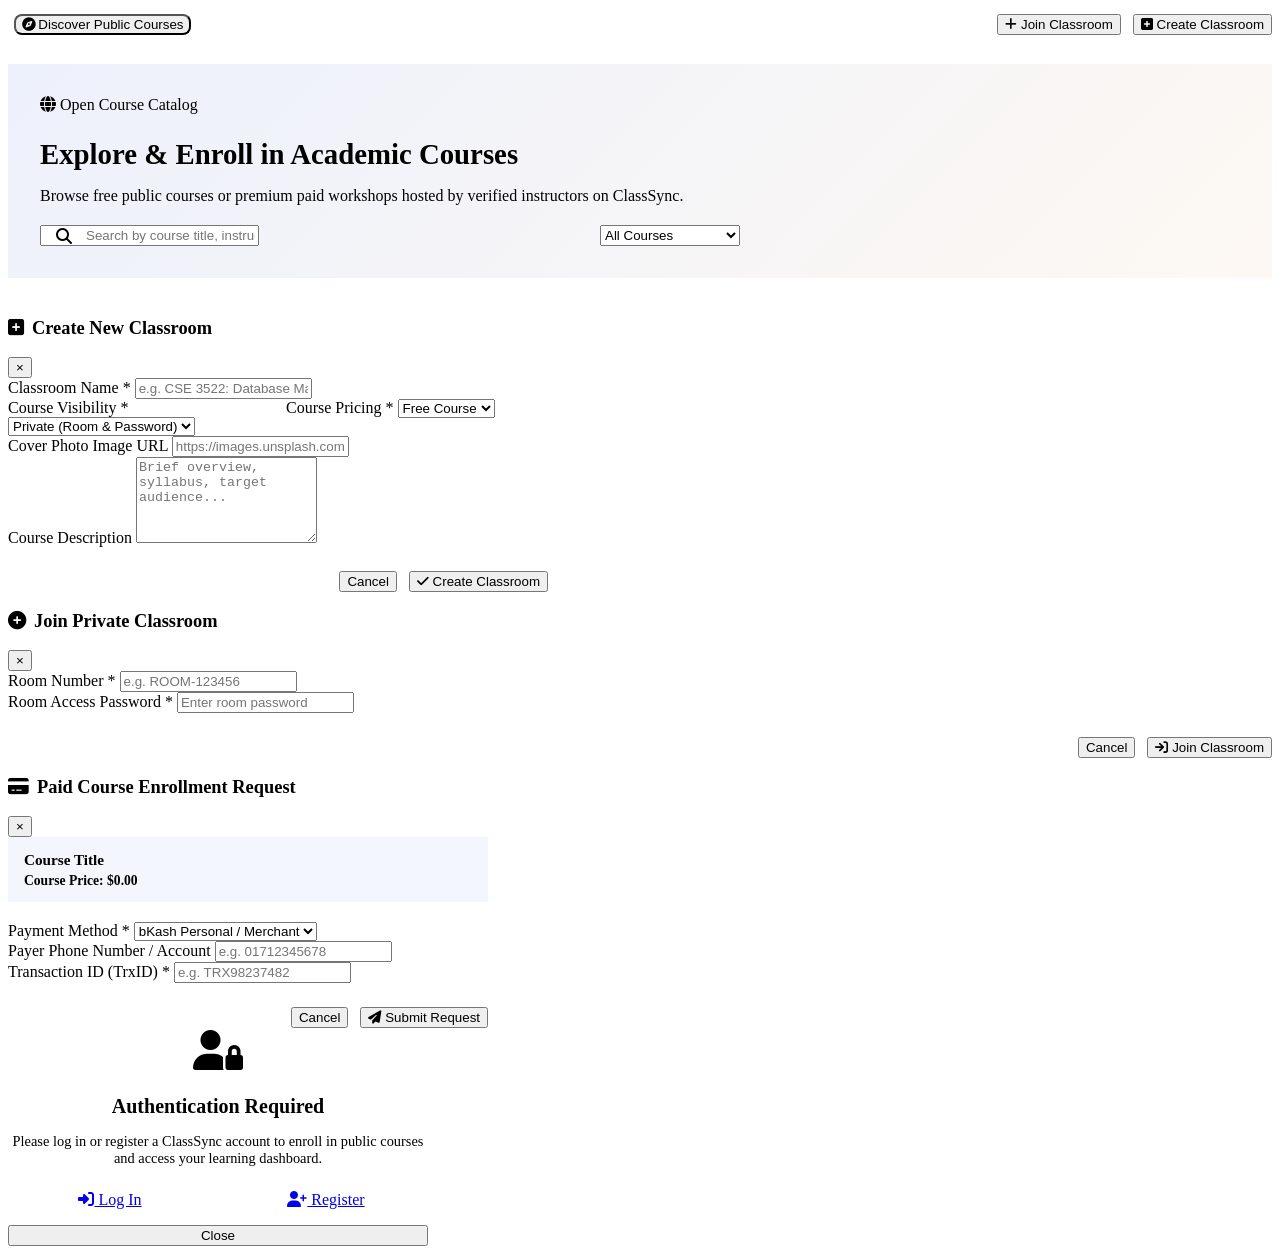
==== public/index.html @ d3f5ea3e "Complete ClassSync platform updates: visibility, messaging, file types, live session notifications, " ====
<!DOCTYPE html>
<html lang="en">
<head>
  <meta charset="UTF-8">
  <meta name="viewport" content="width=device-width, initial-scale=1.0">
  <title>ClassSync - Academic Classroom Management Platform</title>
  <meta name="description" content="Manage classrooms, public courses, homework assignments, submission matrices, live video sessions, and learner leaderboards.">
  <link rel="preconnect" href="https://fonts.googleapis.com">
  <link rel="preconnect" href="https://fonts.gstatic.com" crossorigin>
  <link href="https://fonts.googleapis.com/css2?family=Outfit:wght@500;600;700;800&family=Plus+Jakarta+Sans:wght@400;500;600;700&display=swap" rel="stylesheet">
  <link rel="stylesheet" href="https://cdnjs.cloudflare.com/ajax/libs/font-awesome/6.5.1/css/all.min.css">
  <link rel="stylesheet" href="/css/style.css">
</head>
<body>
  <div id="navbar-container"></div>

  <main class="container">
    <!-- View Navigation Switcher (for authenticated users) -->
    <div style="display: flex; justify-content: space-between; align-items: center; margin-bottom: 1.5rem; flex-wrap: wrap; gap: 1rem;">
      <div style="display: flex; gap: 0.5rem; background: var(--card-bg); padding: 0.35rem; border-radius: 12px; border: 1px solid var(--border-color);">
        <button id="view-browse-tab" class="btn btn-primary btn-sm active" style="border-radius: 8px;">
          <i class="fa-solid fa-compass"></i> Discover Public Courses
        </button>
        <button id="view-dashboard-tab" class="btn btn-outline btn-sm auth-only" style="border-radius: 8px; display: none;">
          <i class="fa-solid fa-gauge"></i> My Dashboard
        </button>
      </div>

      <div style="display: flex; gap: 0.75rem;" class="auth-only">
        <button id="open-join-modal-btn" class="btn btn-outline">
          <i class="fa-solid fa-plus"></i> Join Classroom
        </button>
        <button id="open-create-modal-btn" class="btn btn-accent">
          <i class="fa-solid fa-square-plus"></i> Create Classroom
        </button>
      </div>
    </div>

    <!-- PUBLIC COURSE DISCOVERY SECTION -->
    <section id="section-browse" style="margin-bottom: 2.5rem;">
      <!-- Hero Banner -->
      <div class="card" style="background: linear-gradient(135deg, rgba(29, 78, 216, 0.08) 0%, rgba(217, 119, 6, 0.05) 100%); border: 1px solid var(--border-color); margin-bottom: 1.75rem; padding: 2rem;">
        <div style="max-width: 700px;">
          <span class="badge badge-blue" style="margin-bottom: 0.75rem;"><i class="fa-solid fa-globe"></i> Open Course Catalog</span>
          <h1 style="font-size: 1.8rem; font-weight: 800; margin-bottom: 0.5rem; color: var(--text-main);">
            Explore & Enroll in Academic Courses
          </h1>
          <p class="card-subtitle" style="font-size: 1rem; margin-bottom: 1.25rem;">
            Browse free public courses or premium paid workshops hosted by verified instructors on ClassSync.
          </p>

          <!-- Search Bar & Filters -->
          <div style="display: flex; gap: 0.75rem; flex-wrap: wrap;">
            <div style="position: relative; flex: 1; min-width: 260px;">
              <i class="fa-solid fa-magnifying-glass" style="position: absolute; left: 1rem; top: 50%; transform: translateY(-50%); color: var(--text-muted);"></i>
              <input type="text" id="public-search-input" class="form-control" placeholder="Search by course title, instructor, or topic..." style="padding-left: 2.75rem;">
            </div>
            <select id="public-type-filter" class="form-control" style="width: auto; min-width: 140px;">
              <option value="all">All Courses</option>
              <option value="free">Free Courses</option>
              <option value="paid">Paid Courses</option>
            </select>
          </div>
        </div>
      </div>

      <!-- Course Grid -->
      <div class="grid" id="public-courses-grid">
        <!-- Render Public Course Cards / Skeletons -->
      </div>
    </section>

    <!-- AUTHENTICATED DASHBOARD SECTION (Hidden by default or toggled) -->
    <div id="section-dashboard" style="display: none;">
      <!-- Submission Activity Heatmap -->
      <section style="margin-bottom: 2.5rem;" class="card">
        <div style="display: flex; justify-content: space-between; align-items: center; margin-bottom: 1rem;">
          <div style="display: flex; align-items: center; gap: 0.75rem;">
            <div style="font-size: 1.25rem; color: var(--primary-color);">
              <i class="fa-solid fa-calendar-days"></i>
            </div>
            <div>
              <h2 style="font-size: 1.1rem; font-weight: 700;">Submission Activity Heatmap</h2>
              <p class="card-subtitle" style="margin: 0;">Daily solution submissions over the last 90 days</p>
            </div>
          <div style="display: flex; align-items: center; gap: 1rem; flex-wrap: wrap;">
            <select id="heatmap-homework-select" style="font-size: 0.8rem; padding: 0.35rem 0.6rem; border-radius: 6px; background: var(--bg-color); color: var(--text-color); border: 1px solid var(--border-color); cursor: pointer;">
              <option value="">All Homeworks</option>
            </select>
            <div style="display: flex; align-items: center; gap: 0.4rem; font-size: 0.75rem; color: var(--text-muted);">
              <span>Less</span>
              <div style="width: 12px; height: 12px; background: var(--border-color); border-radius: 2px;"></div>
              <div style="width: 12px; height: 12px; background: #a5b4fc; border-radius: 2px;"></div>
              <div style="width: 12px; height: 12px; background: #1d4ed8; border-radius: 2px;"></div>
              <div style="width: 12px; height: 12px; background: #1e3a8a; border-radius: 2px;"></div>
              <span>More</span>
            </div>
          </div>
        </div>
        <div id="heatmap-grid" style="display: flex; flex-wrap: wrap; gap: 6px; padding: 0.5rem 0;">
          <p class="card-subtitle">Loading submission activity...</p>
        </div>
      </section>

      <!-- Instructor Section -->
      <section style="margin-bottom: 2.5rem;">
        <div style="display: flex; align-items: center; gap: 0.5rem; margin-bottom: 1.25rem;">
          <i class="fa-solid fa-chalkboard-user" style="color: var(--primary-color); font-size: 1.2rem;"></i>
          <h2 style="font-size: 1.25rem; font-weight: 700;">Classrooms You Teach (Instructor)</h2>
        </div>
        <div class="grid" id="instructor-classrooms-grid">
          <!-- Render Cards / Skeletons -->
        </div>
      </section>

      <!-- Learner / TA Section -->
      <section>
        <div style="display: flex; align-items: center; gap: 0.5rem; margin-bottom: 1.25rem;">
          <i class="fa-solid fa-user-graduate" style="color: var(--status-green); font-size: 1.2rem;"></i>
          <h2 style="font-size: 1.25rem; font-weight: 700;">Classrooms You Joined (Learner / TA)</h2>
        </div>
        <div class="grid" id="joined-classrooms-grid">
          <!-- Render Cards / Skeletons -->
        </div>
      </section>
    </div>
  </main>

  <!-- Create Classroom Modal -->
  <div class="modal" id="create-modal">
    <div class="modal-content" style="max-width: 540px;">
      <div class="modal-header">
        <h3 style="font-size: 1.15rem; font-weight: 700; display: flex; align-items: center; gap: 0.5rem;">
          <i class="fa-solid fa-square-plus" style="color: var(--primary-color);"></i> Create New Classroom
        </h3>
        <button class="modal-close" id="close-create-modal">&times;</button>
      </div>
      <form id="create-classroom-form">
        <div id="create-error" class="form-error-msg" style="display: none; margin-bottom: 1rem;"></div>

        <div class="form-group">
          <label for="create-name">Classroom Name *</label>
          <input type="text" id="create-name" class="form-control" placeholder="e.g. CSE 3522: Database Management Systems" required>
        </div>
        
        <div style="display: grid; grid-template-columns: 1fr 1fr; gap: 1rem;">
          <div class="form-group">
            <label for="create-visibility">Course Visibility *</label>
            <select id="create-visibility" class="form-control">
              <option value="private">Private (Room & Password)</option>
              <option value="public">Public (Discoverable)</option>
            </select>
          </div>

          <div class="form-group">
            <label for="create-is-paid">Course Pricing *</label>
            <select id="create-is-paid" class="form-control">
              <option value="false">Free Course</option>
              <option value="true">Paid Course</option>
            </select>
          </div>
        </div>

        <div class="form-group" id="create-price-group" style="display: none;">
          <label for="create-price">Course Price ($ USD) *</label>
          <input type="number" step="0.01" min="0" id="create-price" class="form-control" placeholder="e.g. 49.99">
        </div>

        <div class="form-group">
          <label for="create-cover-url">Cover Photo Image URL</label>
          <input type="url" id="create-cover-url" class="form-control" placeholder="https://images.unsplash.com/photo-...">
        </div>

        <div class="form-group">
          <label for="create-desc">Course Description</label>
          <textarea id="create-desc" class="form-control" style="height: 80px;" placeholder="Brief overview, syllabus, target audience..."></textarea>
        </div>

        <div style="display: flex; justify-content: flex-end; gap: 0.75rem; margin-top: 1.5rem;">
          <button type="button" class="btn btn-outline" id="cancel-create-btn">Cancel</button>
          <button type="submit" class="btn btn-primary" id="submit-create-btn">
            <i class="fa-solid fa-check"></i> Create Classroom
          </button>
        </div>
      </form>
    </div>
  </div>

  <!-- Join Classroom Modal -->
  <div class="modal" id="join-modal">
    <div class="modal-content">
      <div class="modal-header">
        <h3 style="font-size: 1.15rem; font-weight: 700; display: flex; align-items: center; gap: 0.5rem;">
          <i class="fa-solid fa-plus-circle" style="color: var(--primary-color);"></i> Join Private Classroom
        </h3>
        <button class="modal-close" id="close-join-modal">&times;</button>
      </div>
      <form id="join-classroom-form">
        <div id="join-error" class="form-error-msg" style="display: none; margin-bottom: 1rem;"></div>

        <div class="form-group">
          <label for="join-room-num">Room Number *</label>
          <input type="text" id="join-room-num" class="form-control" placeholder="e.g. ROOM-123456" required>
        </div>
        <div class="form-group">
          <label for="join-room-pass">Room Access Password *</label>
          <input type="password" id="join-room-pass" class="form-control" placeholder="Enter room password" required>
        </div>
        <div style="display: flex; justify-content: flex-end; gap: 0.75rem; margin-top: 1.5rem;">
          <button type="button" class="btn btn-outline" id="cancel-join-btn">Cancel</button>
          <button type="submit" class="btn btn-primary" id="submit-join-btn">
            <i class="fa-solid fa-arrow-right-to-bracket"></i> Join Classroom
          </button>
        </div>
      </form>
    </div>
  </div>

  <!-- Paid Course Enrollment Request Modal -->
  <div class="modal" id="paid-enroll-modal">
    <div class="modal-content" style="max-width: 480px;">
      <div class="modal-header">
        <h3 style="font-size: 1.15rem; font-weight: 700; display: flex; align-items: center; gap: 0.5rem;">
          <i class="fa-solid fa-credit-card" style="color: var(--accent-color);"></i> Paid Course Enrollment Request
        </h3>
        <button class="modal-close" id="close-paid-enroll-modal">&times;</button>
      </div>
      <form id="paid-enroll-form">
        <div id="paid-enroll-error" class="form-error-msg" style="display: none; margin-bottom: 1rem;"></div>
        <input type="hidden" id="paid-course-id">

        <div class="card" style="background: rgba(29, 78, 216, 0.05); border: 1px solid var(--border-color); margin-bottom: 1.25rem; padding: 0.85rem 1rem;">
          <p style="margin: 0; font-size: 0.95rem; font-weight: 700;" id="paid-course-title">Course Title</p>
          <p style="margin: 0.25rem 0 0 0; font-size: 0.85rem; color: var(--accent-color); font-weight: 600;" id="paid-course-price-info">Course Price: $0.00</p>
        </div>

        <div class="form-group">
          <label for="paid-method">Payment Method *</label>
          <select id="paid-method" class="form-control" required>
            <option value="bKash">bKash Personal / Merchant</option>
            <option value="Nagad">Nagad</option>
            <option value="Rocket">Rocket</option>
            <option value="Bank Transfer">Bank Wire / Transfer</option>
            <option value="Card/Other">Credit/Debit Card or Other</option>
          </select>
        </div>

        <div class="form-group">
          <label for="paid-phone">Payer Phone Number / Account</label>
          <input type="text" id="paid-phone" class="form-control" placeholder="e.g. 01712345678">
        </div>

        <div class="form-group">
          <label for="paid-trx">Transaction ID (TrxID) *</label>
          <input type="text" id="paid-trx" class="form-control" placeholder="e.g. TRX98237482" required>
        </div>

        <div style="display: flex; justify-content: flex-end; gap: 0.75rem; margin-top: 1.5rem;">
          <button type="button" class="btn btn-outline" id="cancel-paid-enroll-btn">Cancel</button>
          <button type="submit" class="btn btn-accent" id="submit-paid-enroll-btn">
            <i class="fa-solid fa-paper-plane"></i> Submit Request
          </button>
        </div>
      </form>
    </div>
  </div>

  <!-- Login Prompt Modal for Logged-Out Visitors -->
  <div class="modal" id="login-prompt-modal">
    <div class="modal-content" style="max-width: 420px; text-align: center;">
      <div style="font-size: 2.5rem; color: var(--primary-color); margin-bottom: 0.75rem;">
        <i class="fa-solid fa-user-lock"></i>
      </div>
      <h3 style="font-size: 1.25rem; font-weight: 700; margin-bottom: 0.5rem;">Authentication Required</h3>
      <p style="font-size: 0.9rem; color: var(--text-muted); margin-bottom: 1.5rem;">
        Please log in or register a ClassSync account to enroll in public courses and access your learning dashboard.
      </p>
      <div style="display: flex; gap: 0.75rem; justify-content: center;">
        <a href="/login.html" class="btn btn-primary" style="flex: 1;"><i class="fa-solid fa-right-to-bracket"></i> Log In</a>
        <a href="/register.html" class="btn btn-outline" style="flex: 1;"><i class="fa-solid fa-user-plus"></i> Register</a>
      </div>
      <button class="btn btn-sm btn-outline" id="close-login-prompt-btn" style="margin-top: 1rem; width: 100%;">Close</button>
    </div>
  </div>

  <script src="/js/api.js"></script>
  <script src="/js/navbar.js"></script>
  <script src="/js/index.js"></script>
</body>
</html>
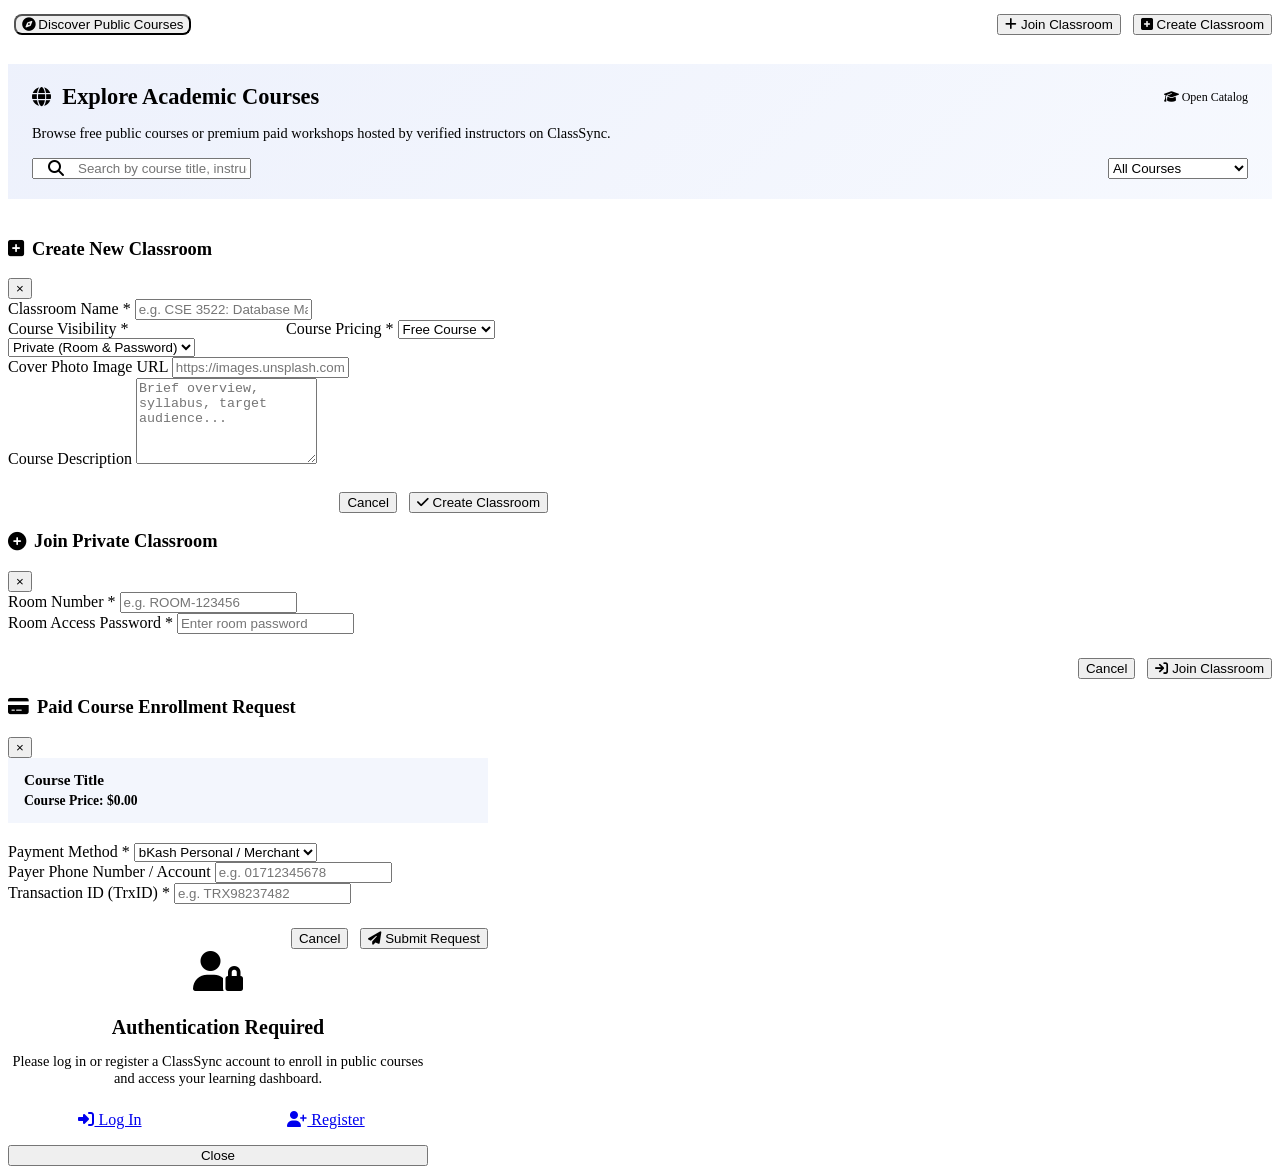
==== commit 9f596f9d: "Optimize container width, compact hero banner, remove role tag from navbar profile, and remove submi" ====
--- a/public/index.html
+++ b/public/index.html
@@ -30,7 +30,7 @@
         <button id="open-join-modal-btn" class="btn btn-outline">
           <i class="fa-solid fa-plus"></i> Join Classroom
         </button>
-        <button id="open-create-modal-btn" class="btn btn-accent">
+        <button id="open-create-modal-btn" class="btn btn-primary">
           <i class="fa-solid fa-square-plus"></i> Create Classroom
         </button>
       </div>
@@ -39,13 +39,15 @@
     <!-- PUBLIC COURSE DISCOVERY SECTION -->
     <section id="section-browse" style="margin-bottom: 2.5rem;">
       <!-- Hero Banner -->
-      <div class="card" style="background: linear-gradient(135deg, rgba(29, 78, 216, 0.08) 0%, rgba(217, 119, 6, 0.05) 100%); border: 1px solid var(--border-color); margin-bottom: 1.75rem; padding: 2rem;">
-        <div style="max-width: 700px;">
-          <span class="badge badge-blue" style="margin-bottom: 0.75rem;"><i class="fa-solid fa-globe"></i> Open Course Catalog</span>
-          <h1 style="font-size: 1.8rem; font-weight: 800; margin-bottom: 0.5rem; color: var(--text-main);">
-            Explore & Enroll in Academic Courses
-          </h1>
-          <p class="card-subtitle" style="font-size: 1rem; margin-bottom: 1.25rem;">
+      <div class="card" style="background: linear-gradient(135deg, rgba(29, 78, 216, 0.08) 0%, rgba(37, 99, 235, 0.04) 100%); border: 1px solid var(--border-color); margin-bottom: 1.25rem; padding: 1.25rem 1.5rem;">
+        <div>
+          <div style="display: flex; align-items: center; justify-content: space-between; flex-wrap: wrap; gap: 0.5rem; margin-bottom: 0.5rem;">
+            <h1 style="font-size: 1.4rem; font-weight: 800; color: var(--text-main); margin: 0;">
+              <i class="fa-solid fa-globe" style="color: var(--primary-color); font-size: 1.2rem; margin-right: 0.35rem;"></i> Explore Academic Courses
+            </h1>
+            <span class="badge badge-blue" style="font-size: 0.75rem;"><i class="fa-solid fa-graduation-cap"></i> Open Catalog</span>
+          </div>
+          <p class="card-subtitle" style="font-size: 0.9rem; margin-bottom: 1rem;">
             Browse free public courses or premium paid workshops hosted by verified instructors on ClassSync.
           </p>
 
@@ -72,35 +74,6 @@
 
     <!-- AUTHENTICATED DASHBOARD SECTION (Hidden by default or toggled) -->
     <div id="section-dashboard" style="display: none;">
-      <!-- Submission Activity Heatmap -->
-      <section style="margin-bottom: 2.5rem;" class="card">
-        <div style="display: flex; justify-content: space-between; align-items: center; margin-bottom: 1rem;">
-          <div style="display: flex; align-items: center; gap: 0.75rem;">
-            <div style="font-size: 1.25rem; color: var(--primary-color);">
-              <i class="fa-solid fa-calendar-days"></i>
-            </div>
-            <div>
-              <h2 style="font-size: 1.1rem; font-weight: 700;">Submission Activity Heatmap</h2>
-              <p class="card-subtitle" style="margin: 0;">Daily solution submissions over the last 90 days</p>
-            </div>
-          <div style="display: flex; align-items: center; gap: 1rem; flex-wrap: wrap;">
-            <select id="heatmap-homework-select" style="font-size: 0.8rem; padding: 0.35rem 0.6rem; border-radius: 6px; background: var(--bg-color); color: var(--text-color); border: 1px solid var(--border-color); cursor: pointer;">
-              <option value="">All Homeworks</option>
-            </select>
-            <div style="display: flex; align-items: center; gap: 0.4rem; font-size: 0.75rem; color: var(--text-muted);">
-              <span>Less</span>
-              <div style="width: 12px; height: 12px; background: var(--border-color); border-radius: 2px;"></div>
-              <div style="width: 12px; height: 12px; background: #a5b4fc; border-radius: 2px;"></div>
-              <div style="width: 12px; height: 12px; background: #1d4ed8; border-radius: 2px;"></div>
-              <div style="width: 12px; height: 12px; background: #1e3a8a; border-radius: 2px;"></div>
-              <span>More</span>
-            </div>
-          </div>
-        </div>
-        <div id="heatmap-grid" style="display: flex; flex-wrap: wrap; gap: 6px; padding: 0.5rem 0;">
-          <p class="card-subtitle">Loading submission activity...</p>
-        </div>
-      </section>
 
       <!-- Instructor Section -->
       <section style="margin-bottom: 2.5rem;">
@@ -257,7 +230,7 @@
 
         <div style="display: flex; justify-content: flex-end; gap: 0.75rem; margin-top: 1.5rem;">
           <button type="button" class="btn btn-outline" id="cancel-paid-enroll-btn">Cancel</button>
-          <button type="submit" class="btn btn-accent" id="submit-paid-enroll-btn">
+          <button type="submit" class="btn btn-primary" id="submit-paid-enroll-btn">
             <i class="fa-solid fa-paper-plane"></i> Submit Request
           </button>
         </div>
